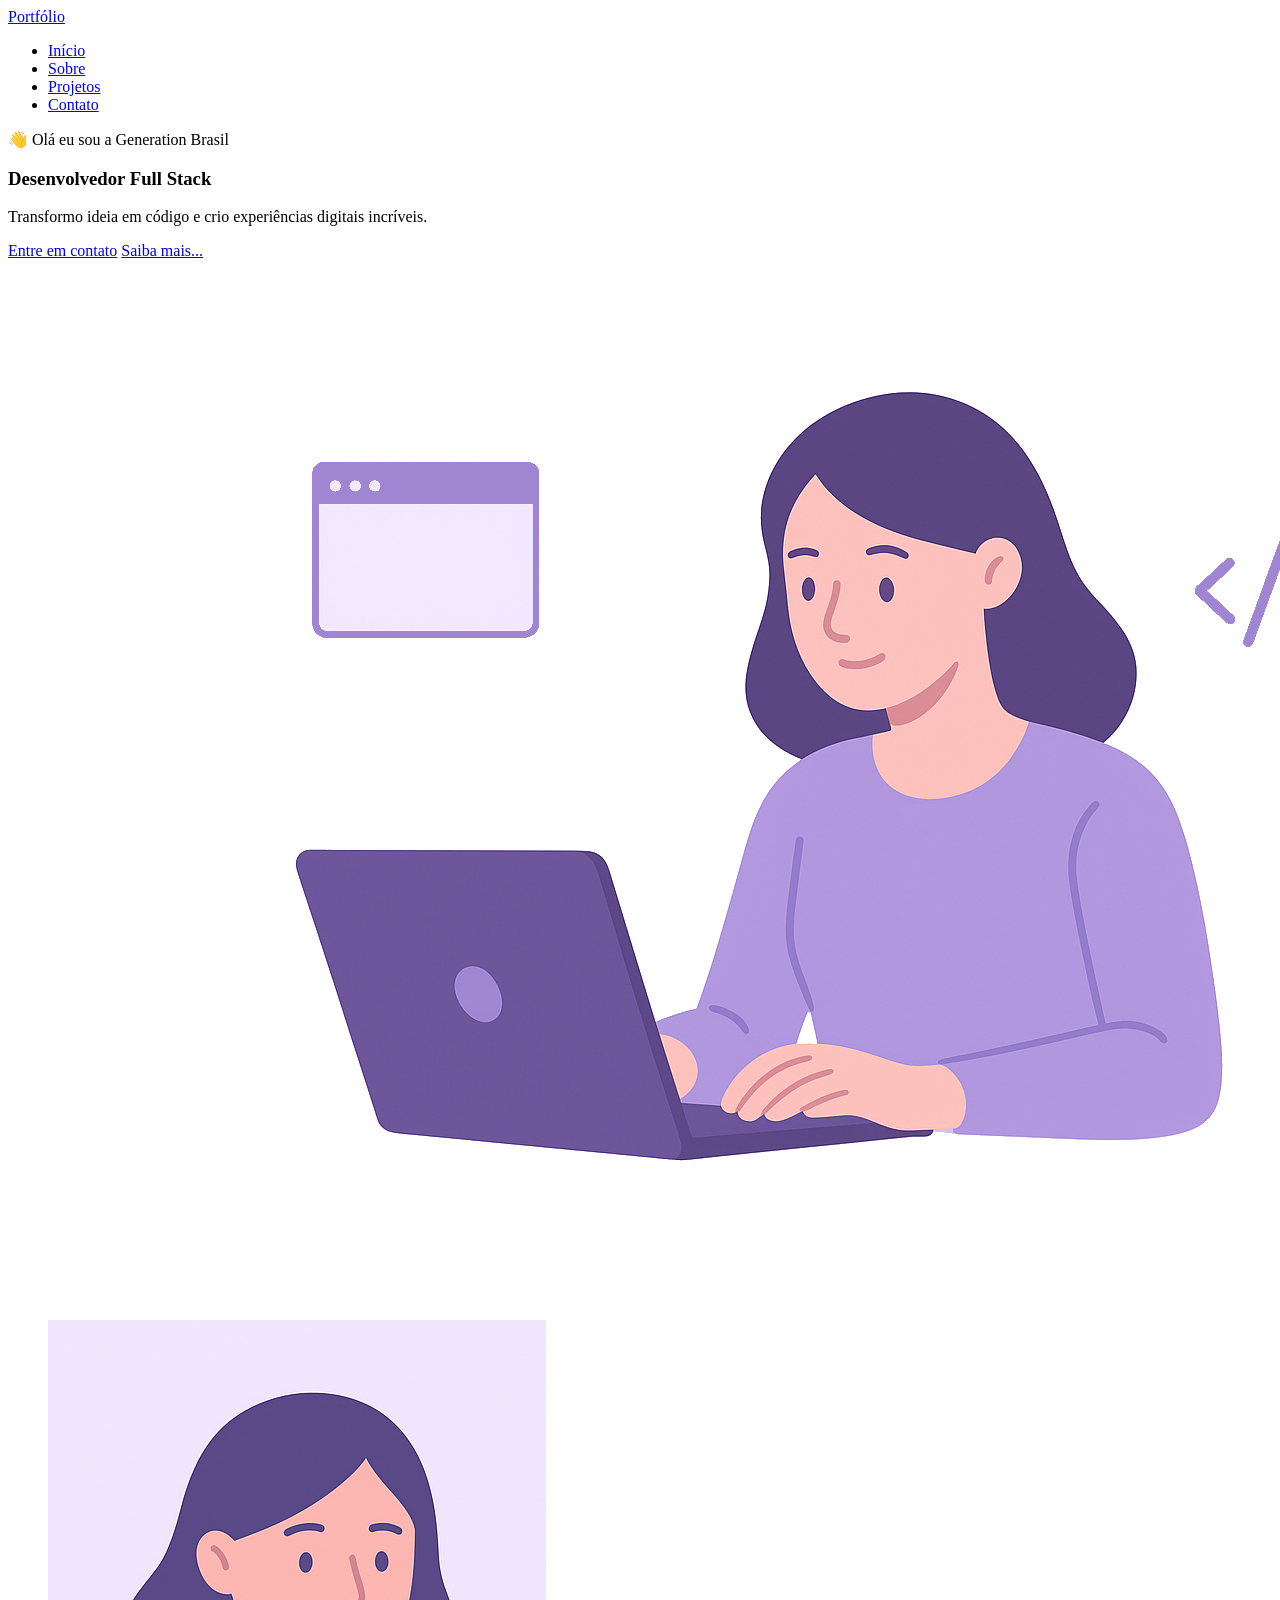
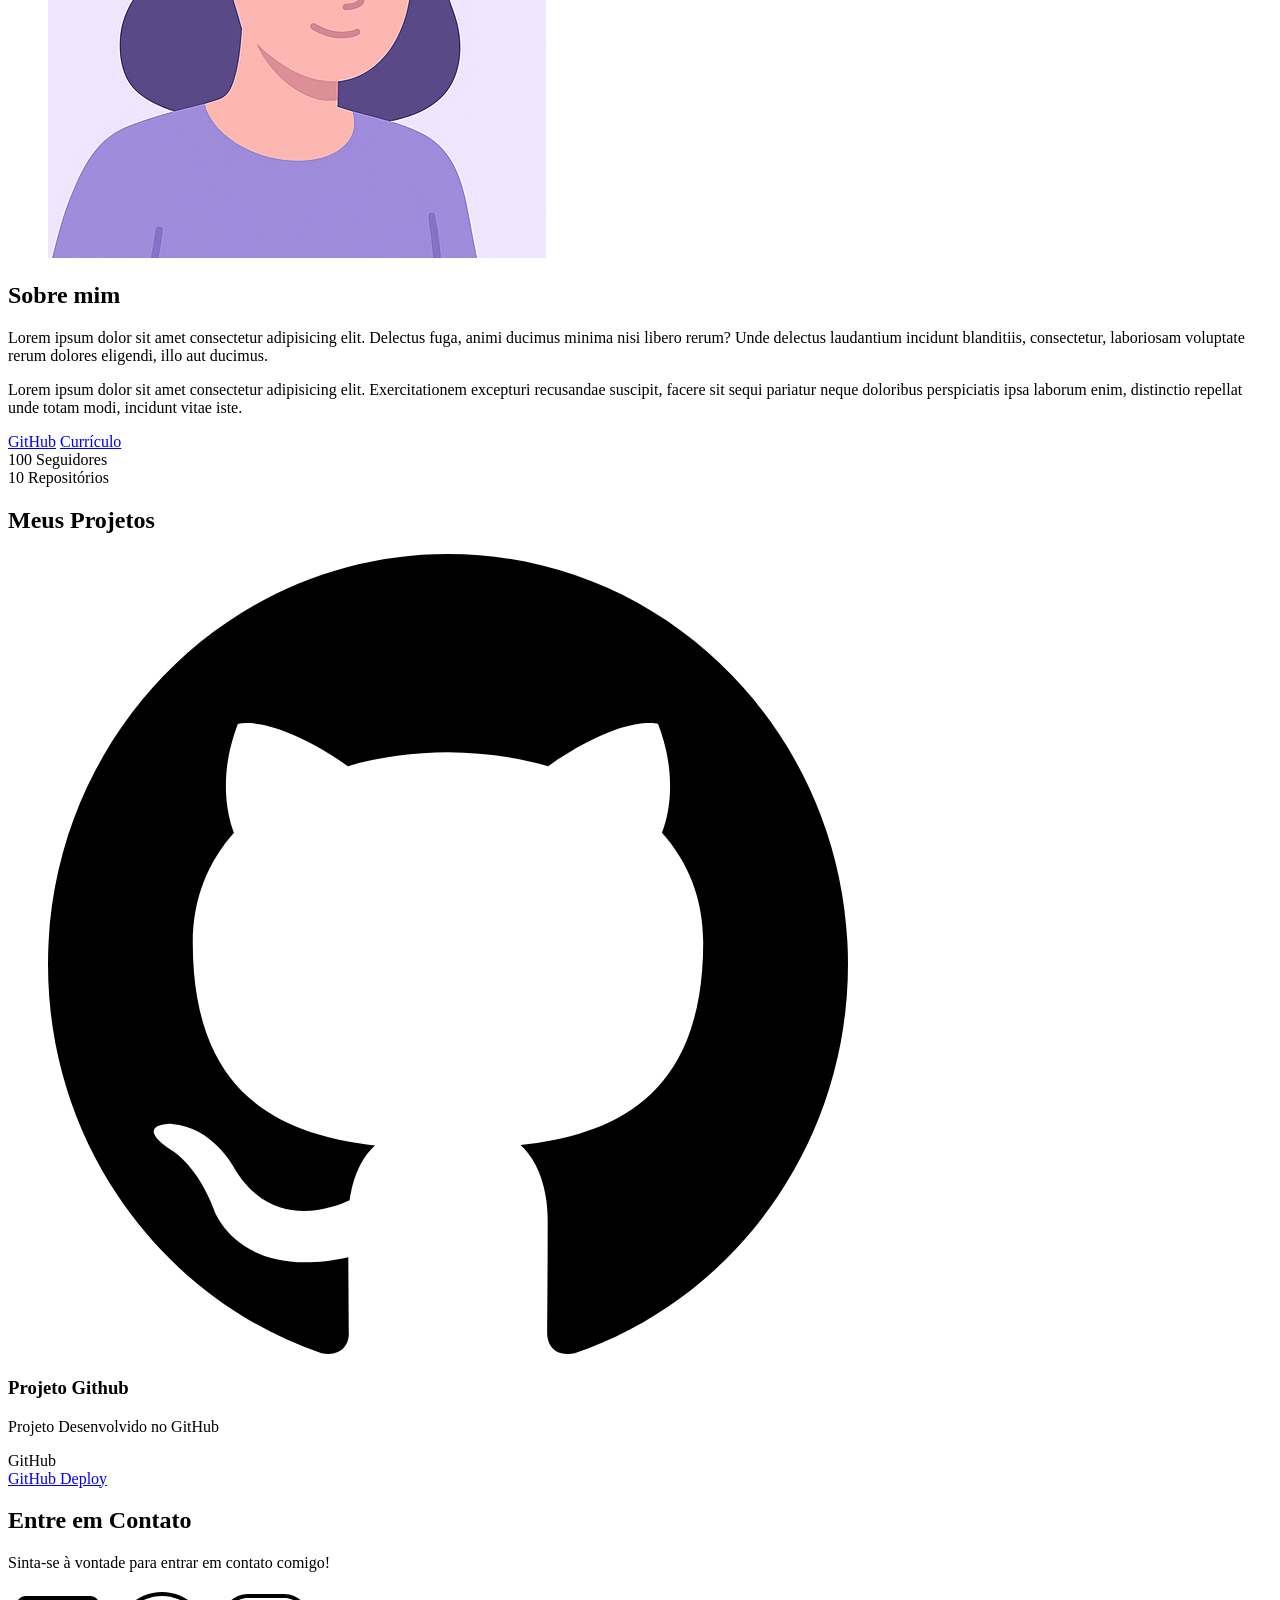
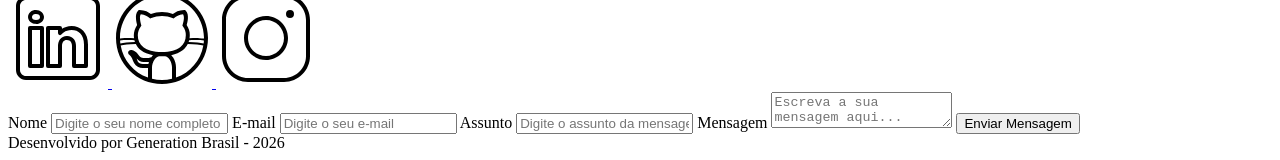
==== index.html @ a9d43a1a "Exercícios de implementação do HTML no portifólio" ====
<!DOCTYPE html>
<html lang="pt-br">
<head>
    
    <meta charset="UTF-8">
	
    <meta name="viewport" content="width=device-width, initial-scale=1.0">
	
    <meta name="author" content="Generation Brasil">
    <meta 
        name="description"
        content="Portfólio da Generation Brasil, 
                desenvolvedor Full Stack especializado em criar experiências 
                digitais incríveis. Conheça meus projetos e entre em contato."
    >
    <meta name="robots" content="index, follow">

    <link rel="icon" type="image/svg+xml" href="./assets/img/favicon.svg">

    <title>Portfólio Generation Brasil</title>
</head>
<body>
    <!-- Cabeçalho da Página(header)-->
    <header>

        <div class="menu content">

            <!--Título-->
            <a href="index.html" id="titulo">Portfólio</a>

            <!--Menu-->
            <nav>
                <ul class="menu-list">
                    <li><a href="#hero">Início</a></li>
                    <li><a href="#about">Sobre</a></li>
                    <li><a href="#projects">Projetos</a></li>
                    <li><a href="#contact">Contato</a></li>
                </ul>
            </nav>
        </div>


    </header>

<!-- Seção principal (main)-->
    <main>

        <!--Seção de Boas-vindas-->
        <section id="hero">

            <!--BOAS-VINDAS-->
            <article class="hero-content">

                <span>👋 Olá eu sou a Generation Brasil </span>
                <h1>Desenvolvedor Full Stack</h1>
                <p>Transformo ideia em código e crio experiências digitais incríveis.</p>

                <div class="buttons- container">
                    <a href="#contact" class="botao">Entre em contato</a>
                    <a href="#about" class="botao-outline">Saiba mais...</a>
                </div>

            </article>
        <!--Imagem-->
        <figure>
            <img src="./assets/img/foto_dev_woman.svg"
                 alt="Foto da autora."
                 class="float-animation">
        </figure>
        </section>
        
        <!--Seção Sobre o Autor-->
        <section id="about" class="section-container about-container">

            <figure class="about-image">
                <img src="./assets/img/avatar_dev_woman.svg" alt="Foto do Perfil">
            </figure>

            <article class="about-content">
                 <h2>Sobre mim</h2>
                <p>
                    Lorem ipsum dolor sit amet consectetur adipisicing elit. Delectus fuga, animi ducimus minima nisi libero rerum? Unde delectus laudantium incidunt blanditiis, consectetur, laboriosam voluptate rerum dolores eligendi, illo aut ducimus.
                </p>
                <p>
                    Lorem ipsum dolor sit amet consectetur adipisicing elit. Exercitationem excepturi recusandae suscipit, facere sit sequi pariatur neque doloribus perspiciatis ipsa laborum enim, distinctio repellat unde totam modi, incidunt vitae iste.
                </p>
                <div class="about-buttons-data">
                    
                    <div class="buttons-container">
                        <a href="#" target="_blank" class="botao">GitHub</a>
                        <a href="#" target="_blank" class="botao-outline">Currículo</a>
                    </div>

                    <div class="data-container">
                        <div class="data-item">
                            <span class="data-number">100</span>
                            <span class="data-label">Seguidores</span>
                        </div>
                        <div class="data-item">
                            <span class="data-number">10</span>
                            <span class="data-label">Repositórios</span>
                        </div>
                    </div>

                </div>
            </article>

        </section>
        
        <!--Seção de Projetos do autor-->
        <section id="projects" class="section-container projects-container">
            <h2>Meus Projetos</h2>

            <!-- Swiper Container -->
            <div class="swiper projects-swiper">
                <div class="swiper-wrapper">
                    <div class="swiper-slide">

                        <article class="project-card">
                            <figure class="project-image">
                                <img src="./assets/icons/languages/github.svg" alt="Ícone GitHub">
                            </figure>

                            <div class="project-content">
                                <h3>Projeto Github</h3>
                                <p>Projeto Desenvolvido no GitHub</p>

                                <div class="project-tags">
                                    <span class="tag">GitHub</span>
                                </div>

                                <div class="project-buttons">
                                    <a href="#" target="_blank" class="botao botao-sm">
                                        GitHub
                                    </a>
                                    <a href="#" target="_blank" class="botao-outline botao-sm">
                                        Deploy
                                    </a>
                                </div>
                            </div>
                        </article>

                        <!-- Botões de navegação -->
                        <div class="swiper-button-next"></div>
                        <div class="swiper-button-prev"></div>

                        <!-- Paginação -->
                        <div class="swiper-pagination"></div>
                    </div>
                </div>
            </div>
        </section>
        
        <!--Seção de Formulário de Contato e Redes Sociais-->
        <section id="contact" class="section-container contact-container">

            <!-- REDES SOCIAIS -->
            <article class="contact-info">
                <h2>Entre em Contato</h2>
                <p>Sinta-se à vontade para entrar em contato comigo!</p>

                <div class="social-container">
                    <a href="#" target="_blank" class="social-icon" aria-label="LinkedIn">
                        <img src="./assets/icons/social/linkedin.svg" alt="Link para o Linkedin">
                    </a>
                    <a href="#" target="_blank" class="social-icon" aria-label="GitHub">
                        <img src="./assets/icons/social/github.svg" alt="Link para o GitHub">
                    </a>
                    <a href="#" target="_blank" class="social-icon" aria-label="Instagram">
                        <img src="./assets/icons/social/instagram.svg" alt="Link para o Instagram">
                    </a>
                </div>

            </article>

            <!-- FORMULÁRIO -->
            <form id="formulario">

                <label for="nome">Nome</label>
                <input id="nome" name="nome" type="text" placeholder="Digite o seu nome completo">
                <span id="erro-nome"></span>

                <label for="email">E-mail</label>
                <input id="email" name="email" type="text" placeholder="Digite o seu e-mail">
                <span id="erro-email"></span>

                <label for="assunto">Assunto</label>
                <input id="assunto" name="assunto" type="text" placeholder="Digite o assunto da mensagem">
                <span id="erro-assunto"></span>

                <label for="mensagem">Mensagem</label>
                <textarea id="mensagem" name="mensagem" placeholder="Escreva a sua mensagem aqui..."></textarea>
                <span id="erro-mensagem"></span>

                <button class="botao" type="submit">Enviar Mensagem</button>

            </form>

</section>
        
    </main>

<!-- Rodapé da página (Footer)-->
    <footer>

        Desenvolvido por Generation Brasil - 2026
        
    </footer>

</body>
</html>
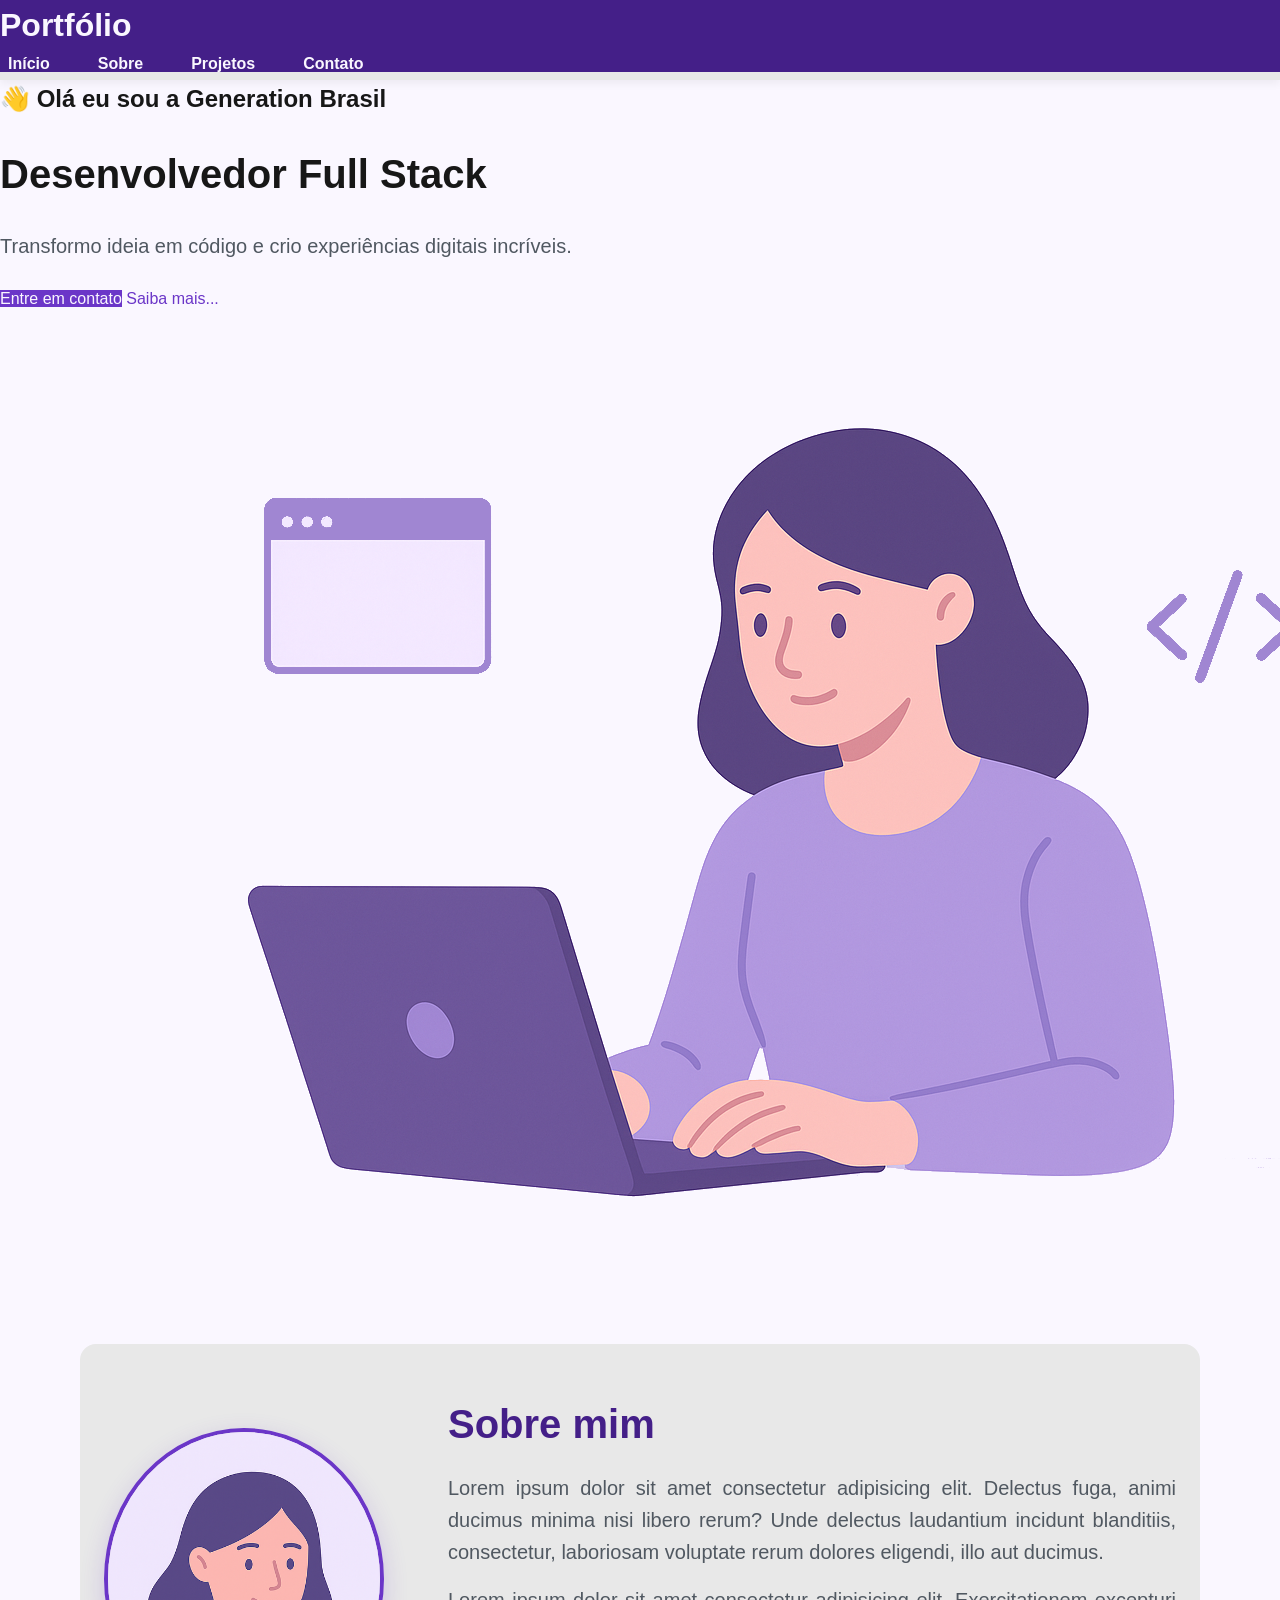
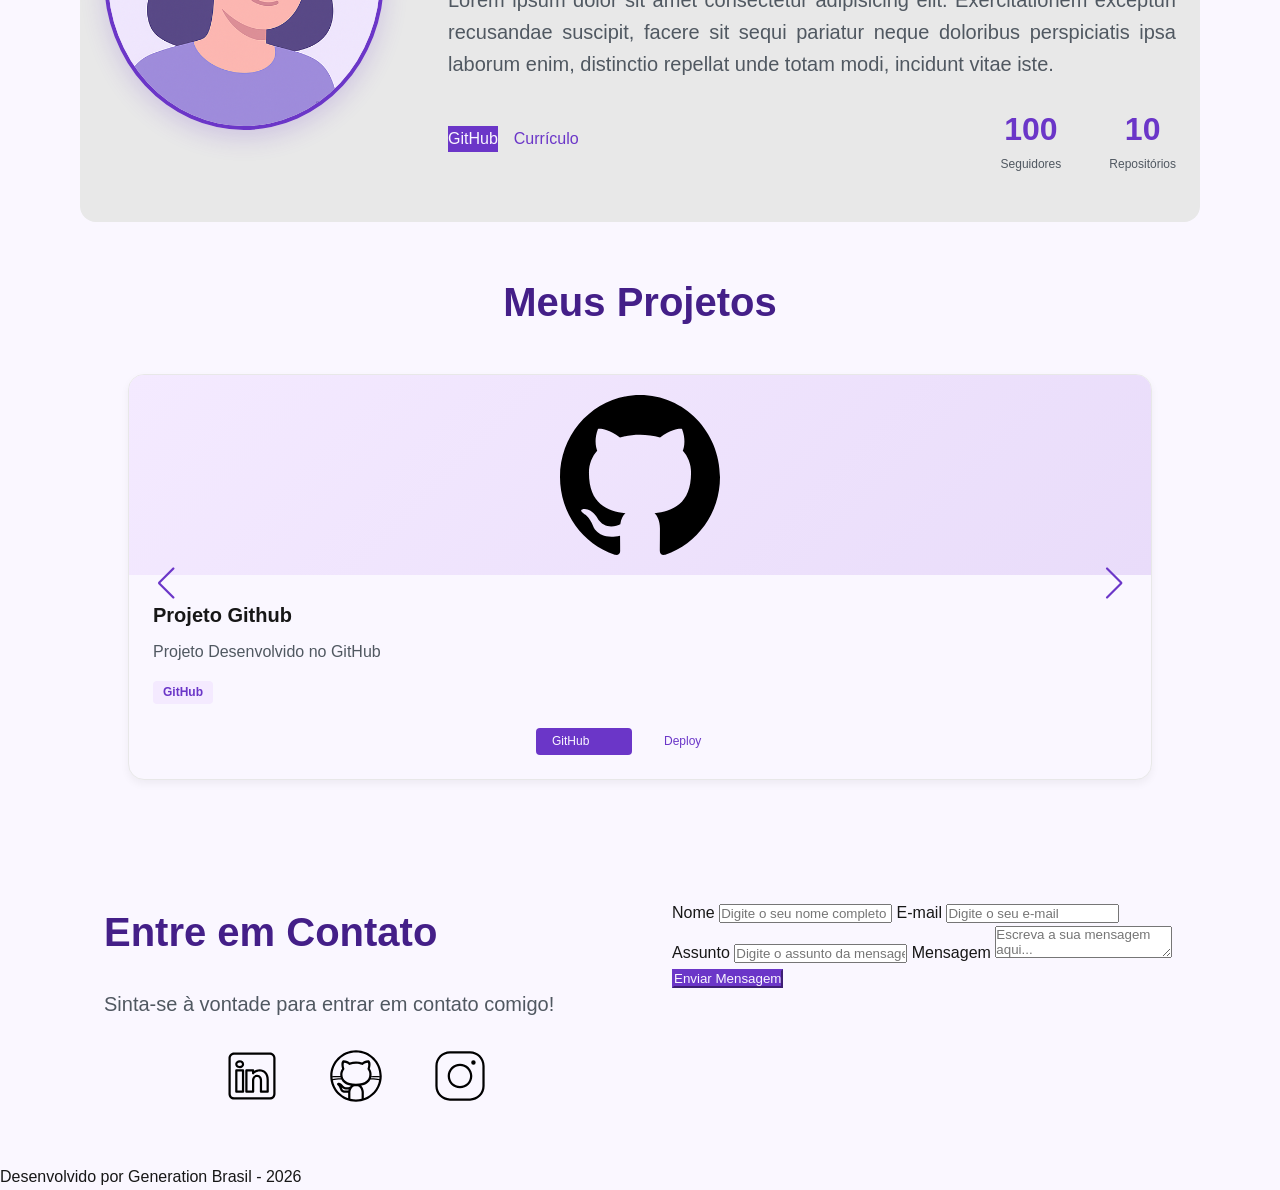
==== commit be7d1ca4: "Comitando o CSS do portifólio" ====
--- a/index.html
+++ b/index.html
@@ -1,6 +1,13 @@
 <!DOCTYPE html>
 <html lang="pt-br">
 <head>
+
+    <!-- Fontes do Google -->
+    <link rel="preconnect" href="https://fonts.googleapis.com">
+    <link rel="preconnect" href="https://fonts.gstatic.com" crossorigin>
+
+    <!-- Fonte do Google - Poppins -->
+    <link href="https://fonts.googleapis.com/css2?family=Poppins&display=swap" rel="stylesheet">
     
     <meta charset="UTF-8">
 	
@@ -16,6 +23,12 @@
     <meta name="robots" content="index, follow">
 
     <link rel="icon" type="image/svg+xml" href="./assets/img/favicon.svg">
+
+    <!-- SWIPER CSS -->
+    <link rel="stylesheet" href="https://cdn.jsdelivr.net/npm/swiper@11/swiper-bundle.min.css"> 
+
+    <!-- Link para a Folha de Estilo da Página - CSS -->
+    <link rel="stylesheet" href="./assets/css/style.css">
 
     <title>Portfólio Generation Brasil</title>
 </head>
--- a/assets/css/style.css
+++ b/assets/css/style.css
@@ -0,0 +1,498 @@
+*{
+    margin: 0;
+    padding: 0;
+    box-sizing: border-box;
+    font-family: 'Poppings', sans-serif;
+    font-weight: 400;
+    text-decoration: none;
+    outline: none;
+}
+
+:root{
+    /* Paleta de Cores - Purple*/
+    --purple-50: #f4eaff;
+    --purple-100: #e9dcfa;
+    --purple-200: #cdb3f0;
+    --purple-300: #b186e5;
+    --purple-400: #9460db;
+    --purple-500: #6b36c8;
+    --purple-600: #5b2ca0;
+    --purple-700: #4c2177;
+    --purple-800: #441f88;
+    --purple-900: #2a0e4d;
+
+    /* Cores Neutras */
+    --gray-200: #e8e8e8;
+    --gray-400: #505861;
+    --black: #171717;
+    --white: #FAF7FF;
+
+    /* Cores de Estado */
+    --error: #e63946;
+
+    /* Sombras */
+    --shadow-sm: 0 0.25rem 0.5rem rgba(0, 0, 0, 0.05);
+    --shadow-md: 0 0.25rem 0.75rem rgba(107, 54, 200, 0.3);
+    --shadow-lg: 0 0.5rem 1.5rem rgba(107, 54, 200, 0.2);
+
+    /* Espacamentos */
+    --spacing-xs: 0.5rem;
+    --spacing-sm: 1rem;
+    --spacing-md: 1.5rem;
+    --spacing-lg: 2rem;
+    --spacing-xl: 3rem;
+    --spacing-2xl: 4rem;
+
+    /* Tamanhos de Fonte */
+    --text-sm: 0.75rem;
+    --text-base: 1rem;
+    --text-lg: 1.25rem;
+    --text-xl: 1.5rem;
+    --text-2xl: 2rem;
+    --text-3xl: 2.5rem;
+
+    /* Border Radius */
+    --radius-sm: 0.25rem;
+    --radius-md: 0.5rem;
+    --radius-lg: 1rem;
+    --radius-xl: 2rem;
+    --radius-full: 50%;
+
+    /* Animação Padrão */
+    --transition-default: all 0.3s ease;
+}
+
+html {
+    scroll-behavior: smooth;
+}
+
+body {
+    display:flex;
+    flex-direction: column;
+    min-height: 100vh;
+    background-color: var(--white);
+    line-height: 1.6;
+    color: var(--black);
+}
+
+main{
+    flex:1;
+}
+
+.section-container{
+    max-width: 70rem;
+    margin: 0 auto;
+    padding: var(--spacing-xl) var(--spacing-md);
+    scroll-margin-top: 6rem;
+}
+
+.buttons-container{
+    display: flex;
+    gap: var(--spacing-sm);
+}
+
+.botão,
+.botão-outline{
+    display: inline-block;
+    padding: 0.75rem 2rem;
+    border: 0.15rem solid transparent;
+    border-radius: var(--radius-md);
+    font-size: var(--text-base);
+    font-weight: 600;
+    text-align: center;
+    cursor: pointer;
+    transition: var(--transition-default);
+}
+
+/* Botão preenchido (primário) */
+.botao {
+    border-color: var(--purple-500);
+    background-color: var(--purple-500);
+    color: var(--white);
+}
+
+.botao:hover {
+    border-color: var(--purple-800);
+    background-color: var(--purple-800);
+    box-shadow: var(--shadow-md);
+    transform: translateY(-0.25rem);
+}
+
+/* Botão outline (secundário) */
+.botao-outline {
+    border-color: var(--purple-500);
+    background-color: transparent;
+    color: var(--purple-500);
+}
+
+.botao-outline:hover {
+    border-color: var(--purple-500);
+    background-color: var(--purple-500);
+    color: var(--white);
+    transform: translateY(-0.25rem);
+}
+
+/* Modificador para botões pequenos (usado em projetos) */
+.botao.botao-sm,
+.botao-outline.botao-sm {
+    min-width: 6rem;
+    padding: 0.25rem var(--spacing-sm);
+    border-width: 0.125rem;
+    border-radius: 0.25rem;
+    font-size: var(--text-sm);
+}
+
+header {
+    position: sticky;
+    top: 0;
+    z-index: 1000;
+    width: 100%;
+    height: 5rem;
+    border-bottom: var(--spacing-xs) solid var(--gray-200);
+    background-color: var(--purple-800);
+    box-shadow: var(--shadow-sm);
+}
+
+header a {
+    font-weight: 600;
+    color: var(--white);
+    transition: color 0.3s ease;
+}
+
+header a:hover {
+    color: var(--purple-100);
+}
+
+#titulo {
+    font-size: var(--text-2xl);
+    font-weight: 700;
+}
+
+.menu-content {
+    display: flex;
+    justify-content: space-between;
+    align-items: center;
+    max-width: 70rem;
+    height: 100%;
+    margin: 0 auto;
+    padding: 0 var(--spacing-md);
+}
+
+.menu-list {
+    display: flex;
+    gap: var(--spacing-lg);
+    list-style: none;
+}
+
+.menu-list a {
+    padding: var(--spacing-xs);
+}
+
+.hero-container {
+    display: flex;
+    align-items: center;
+    gap: var(--spacing-2x1);
+    min-height: calc(100vh - 5rem)
+}
+
+.hero-content {
+    display: flex;
+    flex: 1;
+    flex-direction: column;
+    gap: var(--spacing-md);
+}
+
+.hero-content span {
+    font-size: var(--text-xl);
+    font-weight: 700;
+}
+
+.hero-content h1 {
+    font-size: var(--text-3xl);
+    font-weight: 700;
+}
+
+.hero-content p,
+.about-content p,
+.contact-info p {
+    font-size: var(--text-lg);
+    color: var(--gray-400);
+}
+
+.hero-image {
+    display: flex;
+    flex: 1;
+    justify-content: center;
+}
+
+.hero-image img {
+    width: 100%;
+    max-width: 100%;
+    border-radius: var(--radius-xl);
+}
+
+/* Animação flutuante */
+@keyframes float {
+    0%,
+    100% {
+        transform: translateY(0);
+    }
+
+    50% {
+        transform: translateY(-1.25rem);
+    }
+}
+
+.float-animation {
+    animation: float 3s ease-in-out infinite;
+}
+
+.about-container {
+    display: flex;
+    align-items: center;
+    gap: var(--spacing-2xl);
+    margin: 0 auto;
+    border-radius: var(--radius-lg);
+    background-color: var(--gray-200);
+}
+
+.about-image {
+    flex: 0 0 17.5rem;
+}
+
+.about-image img {
+    width: 100%;
+    border: 0.25rem solid var(--purple-500);
+    border-radius: var(--radius-full);
+    box-shadow: var(--shadow-lg);
+}
+
+.about-content h2,
+.projects-container h2,
+.contact-info h2 {
+    margin-bottom: var(--spacing-sm);
+    font-size: var(--text-3xl);
+    font-weight: 700;
+    color: var(--purple-800);
+}
+
+.about-content p {
+    margin-bottom: var(--spacing-sm);
+    text-align: justify;
+}
+
+.about-buttons-data {
+    display: flex;
+    justify-content: space-between;
+    align-items: center;
+    gap: var(--spacing-lg);
+    margin-top: var(--spacing-md);
+}
+
+.about-buttons-data .botao {
+    margin-right: auto;
+}
+
+.data-container {
+    display: flex;
+    gap: var(--spacing-xl);
+    margin-top: 0;
+}
+
+.data-item {
+    display: flex;
+    flex-direction: column;
+    align-items: center;
+}
+
+.data-number {
+    font-size: var(--text-2xl);
+    font-weight: 700;
+    text-align: center;
+    color: var(--purple-500);
+}
+
+.data-label {
+    font-size: var(--text-sm);
+    text-align: center;
+    color: var(--gray-400);
+}
+
+.projects-container {
+    scroll-margin-top: var(--spacing-2xl);
+    margin: 0 auto;
+    text-align: center;
+}
+
+.projects-swiper {
+    position: relative;
+    width: 100%;
+    padding: var(--spacing-md);
+    overflow: hidden;
+}
+
+.project-card {
+    display: flex;
+    flex-direction: column;
+    width: 100%;
+    height: 100%;
+    border: 1px solid var(--gray-200);
+    border-radius: var(--radius-lg);
+    background-color: var(--white);
+    box-shadow: var(--shadow-sm);
+    overflow: hidden;
+    transition: var(--transition-default);
+}
+
+.project-card:hover {
+    box-shadow: var(--shadow-lg);
+}
+
+.project-image {
+    display: flex;
+    align-items: center;
+    justify-content: center;
+    width: 100%;
+    height: 12.5rem;
+    background: linear-gradient(135deg, var(--purple-50), var(--purple-100));
+}
+
+.project-image img {
+    width: 80%;
+    height: 80%;
+    max-width: 80%;
+    max-height: 80%;
+    object-fit: contain;
+    transition: var(--transition-default);
+}
+
+.project-content {
+    display: flex;
+    flex: 1;
+    flex-direction: column;
+    padding: var(--spacing-md);
+    text-align: left;
+}
+
+.project-content h3 {
+    margin-bottom: var(--spacing-xs);
+    font-size: var(--text-lg);
+    font-weight: 700;
+}
+
+.project-content p {
+    flex: 1;
+    margin-bottom: var(--spacing-sm);
+    font-size: var(--text-base);
+    color: var(--gray-400);
+}
+
+.project-tags {
+    display: flex;
+    flex-wrap: wrap;
+    gap: var(--spacing-xs);
+}
+
+.tag {
+    padding: 0.125rem 0.625rem;
+    border-radius: var(--radius-sm);
+    background-color: var(--purple-50);
+    font-size: var(--text-sm);
+    font-weight: 600;
+    color: var(--purple-500);
+}
+
+.project-buttons {
+    display: flex;
+    justify-content: center;
+    align-items: center;
+    gap: var(--spacing-sm);
+    margin-top: var(--spacing-md);
+}
+
+.swiper-wrapper {
+    align-items: stretch;
+}
+
+.swiper-slide {
+    display: flex;
+    height: auto;
+}
+
+ /* Botões de Swiper (navegação) */
+.swiper-button-next,
+.swiper-button-prev {
+    width: 3.5rem;
+    height: 3.5rem;
+}
+
+.swiper-button-next::after,
+.swiper-button-prev::after {
+    font-size: var(--text-2xl);
+    color: var(--purple-500);
+}
+
+.swiper-button-next:hover::after,
+.swiper-button-prev:hover::after {
+    color: var(--purple-800);
+}
+
+/* Indicadores de paginação */
+.swiper-pagination-bullet {
+    width: 0.75rem;
+    height: 0.75rem;
+    background-color: var(--gray-400);
+    opacity: 1;
+}
+
+.swiper-pagination-bullet-active {
+    width: 1.5rem;
+    border-radius: var(--radius-sm);
+    background-color: var(--purple-500);
+}
+
+.contact-container {
+    display: grid;
+    grid-template-columns: 1fr 1fr;
+    gap: var(--spacing-2xl);
+}
+
+.contact-info h2 {
+    margin-bottom: var(--spacing-md);
+}
+
+.contact-info p {
+    margin-bottom: var(--spacing-sm);
+}
+
+.social-container {
+    display: flex;
+    justify-content: center;
+    gap: var(--spacing-md);
+}
+
+.social-icon {
+    width: 5rem;
+    height: 5rem;
+    padding: 0.75rem;
+    border-radius: var(--radius-md);
+    transition: var(--transition-default);
+}
+
+.social-icon img {
+    width: 100%;
+    filter: brightness(0) saturate(100%);
+    transition: filter 0.3s ease;
+}
+
+.social-icon:hover img {
+    filter: brightness(0)
+    saturate(100%)
+    invert(42%)
+    sepia(93%)
+    saturate(1352%)
+    hue-rotate(243deg)
+    brightness(79%)
+    contrast(91%);
+}
+
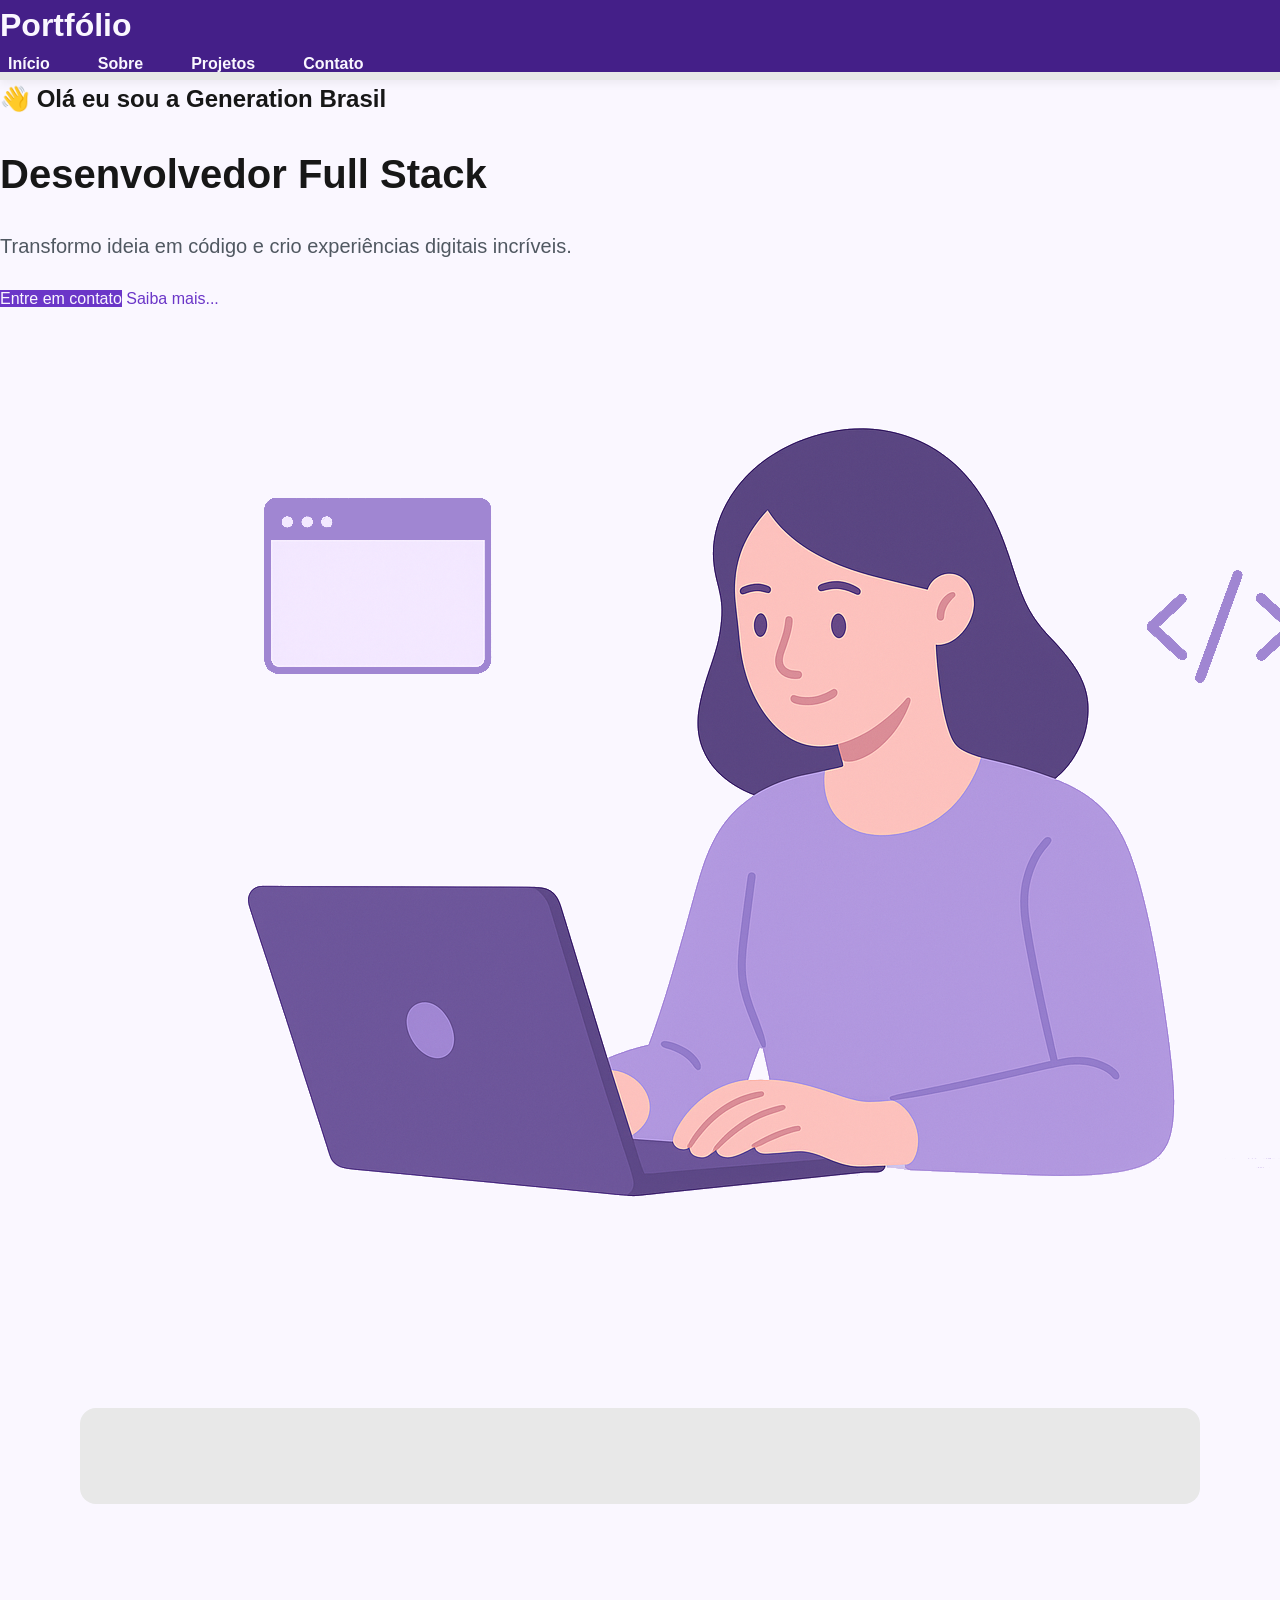
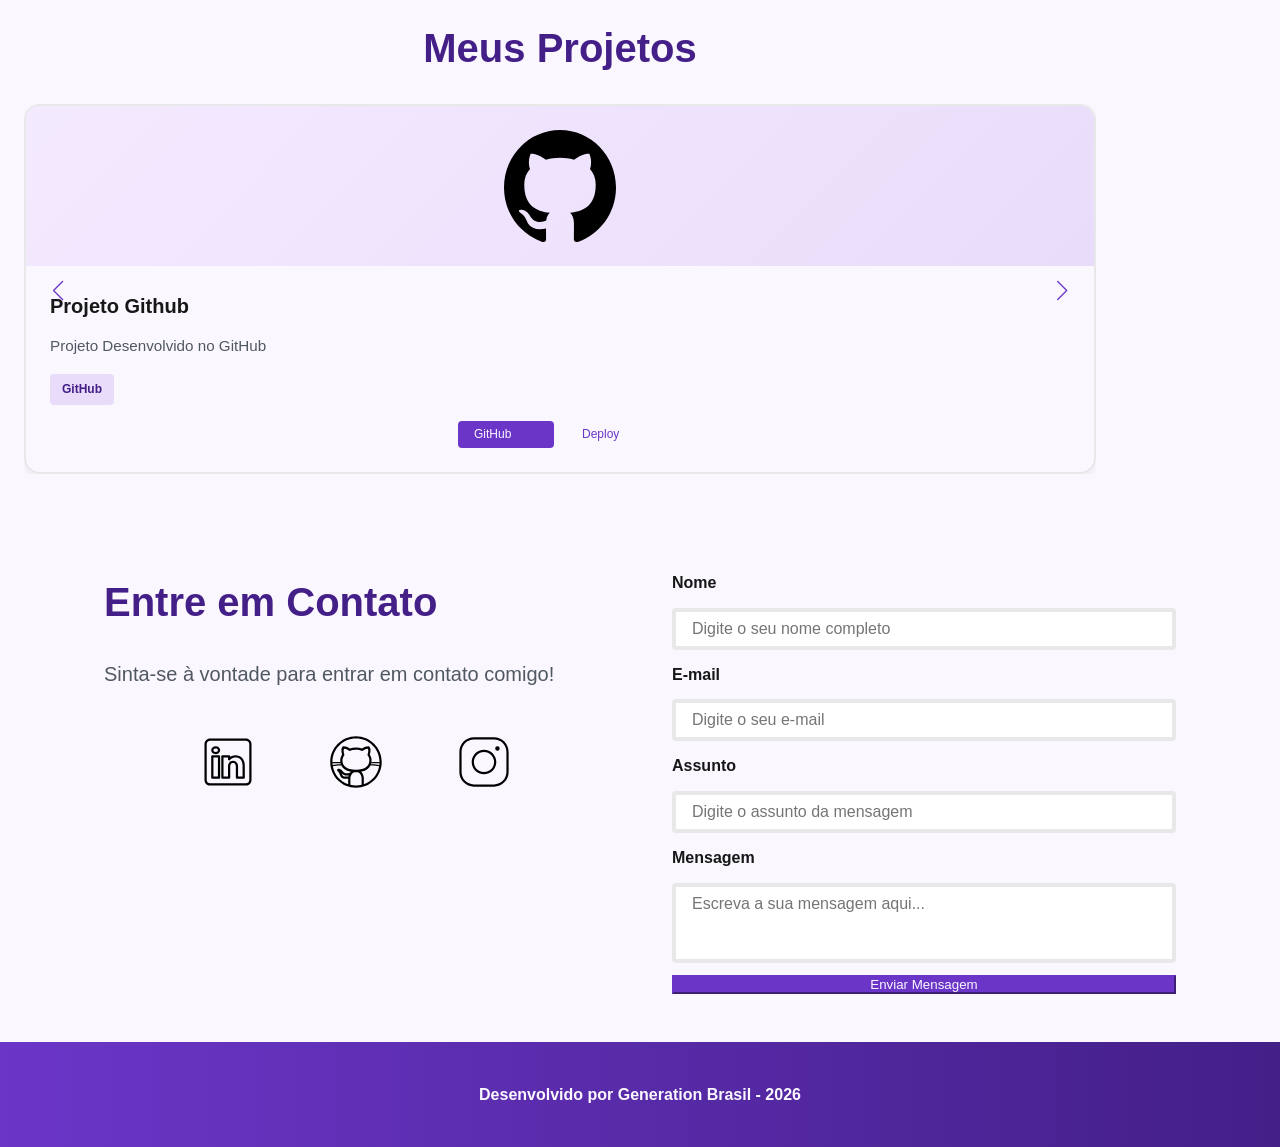
==== commit e73222f1: "Antes do carrossel" ====
--- a/index.html
+++ b/index.html
@@ -83,40 +83,10 @@
         </section>
         
         <!--Seção Sobre o Autor-->
+
         <section id="about" class="section-container about-container">
 
-            <figure class="about-image">
-                <img src="./assets/img/avatar_dev_woman.svg" alt="Foto do Perfil">
-            </figure>
-
-            <article class="about-content">
-                 <h2>Sobre mim</h2>
-                <p>
-                    Lorem ipsum dolor sit amet consectetur adipisicing elit. Delectus fuga, animi ducimus minima nisi libero rerum? Unde delectus laudantium incidunt blanditiis, consectetur, laboriosam voluptate rerum dolores eligendi, illo aut ducimus.
-                </p>
-                <p>
-                    Lorem ipsum dolor sit amet consectetur adipisicing elit. Exercitationem excepturi recusandae suscipit, facere sit sequi pariatur neque doloribus perspiciatis ipsa laborum enim, distinctio repellat unde totam modi, incidunt vitae iste.
-                </p>
-                <div class="about-buttons-data">
-                    
-                    <div class="buttons-container">
-                        <a href="#" target="_blank" class="botao">GitHub</a>
-                        <a href="#" target="_blank" class="botao-outline">Currículo</a>
-                    </div>
-
-                    <div class="data-container">
-                        <div class="data-item">
-                            <span class="data-number">100</span>
-                            <span class="data-label">Seguidores</span>
-                        </div>
-                        <div class="data-item">
-                            <span class="data-number">10</span>
-                            <span class="data-label">Repositórios</span>
-                        </div>
-                    </div>
-
-                </div>
-            </article>
+            <!-- Seção excluida -->
 
         </section>
         
@@ -220,5 +190,8 @@
         
     </footer>
 
+    <!-- Script JavaScript-->
+    <script src="./assets/js/script.js"></script>
+
 </body>
 </html>
--- a/assets/css/style.css
+++ b/assets/css/style.css
@@ -251,7 +251,7 @@
     display: flex;
     align-items: center;
     gap: var(--spacing-2xl);
-    margin: 0 auto;
+    margin: var(--spacing-2xl) auto;
     border-radius: var(--radius-lg);
     background-color: var(--gray-200);
 }
@@ -262,7 +262,7 @@
 
 .about-image img {
     width: 100%;
-    border: 0.25rem solid var(--purple-500);
+    border: 0.35rem solid var(--purple-500);
     border-radius: var(--radius-full);
     box-shadow: var(--shadow-lg);
 }
@@ -270,7 +270,7 @@
 .about-content h2,
 .projects-container h2,
 .contact-info h2 {
-    margin-bottom: var(--spacing-sm);
+    margin-bottom: var(--spacing-md);
     font-size: var(--text-3xl);
     font-weight: 700;
     color: var(--purple-800);
@@ -286,7 +286,7 @@
     justify-content: space-between;
     align-items: center;
     gap: var(--spacing-lg);
-    margin-top: var(--spacing-md);
+    margin-top: var(--spacing-lg);
 }
 
 .about-buttons-data .botao {
@@ -295,7 +295,7 @@
 
 .data-container {
     display: flex;
-    gap: var(--spacing-xl);
+    gap: var(--spacing-lg);
     margin-top: 0;
 }
 
@@ -306,28 +306,28 @@
 }
 
 .data-number {
-    font-size: var(--text-2xl);
+    font-size: var(--text-xl);
     font-weight: 700;
     text-align: center;
     color: var(--purple-500);
 }
 
 .data-label {
-    font-size: var(--text-sm);
+    font-size: var(--text-base);
     text-align: center;
     color: var(--gray-400);
 }
 
 .projects-container {
-    scroll-margin-top: var(--spacing-2xl);
-    margin: 0 auto;
+    scroll-margin-top: 3rem;
+    margin: var(--spacing-2x1) auto;
     text-align: center;
 }
 
 .projects-swiper {
     position: relative;
     width: 100%;
-    padding: var(--spacing-md);
+    padding: var(--spacing-sm) var(--spacing-x1) var(--spacing-x1);
     overflow: hidden;
 }
 
@@ -336,7 +336,7 @@
     flex-direction: column;
     width: 100%;
     height: 100%;
-    border: 1px solid var(--gray-200);
+    border: 0.15rem solid var(--gray-200);
     border-radius: var(--radius-lg);
     background-color: var(--white);
     box-shadow: var(--shadow-sm);
@@ -353,17 +353,17 @@
     align-items: center;
     justify-content: center;
     width: 100%;
-    height: 12.5rem;
-    background: linear-gradient(135deg, var(--purple-50), var(--purple-100));
+    height: 10rem;
+    background: linear-gradient(135deg, var(--purple-50) 0%, var(--purple-100) 100%);
 }
 
 .project-image img {
-    width: 80%;
-    height: 80%;
-    max-width: 80%;
-    max-height: 80%;
+    width: 75%;
+    height: 75%;
+    max-width: 7rem;
+    max-height: 7rem;
     object-fit: contain;
-    transition: var(--transition-default);
+    transition: vtransform 0.3s ease;
 }
 
 .project-content {
@@ -375,7 +375,7 @@
 }
 
 .project-content h3 {
-    margin-bottom: var(--spacing-xs);
+    margin-bottom: 0.75rem;
     font-size: var(--text-lg);
     font-weight: 700;
 }
@@ -383,7 +383,7 @@
 .project-content p {
     flex: 1;
     margin-bottom: var(--spacing-sm);
-    font-size: var(--text-base);
+    font-size: 0.95rem;
     color: var(--gray-400);
 }
 
@@ -394,20 +394,20 @@
 }
 
 .tag {
-    padding: 0.125rem 0.625rem;
+    padding: 0.375rem 0.75rem;
     border-radius: var(--radius-sm);
-    background-color: var(--purple-50);
+    background-color: var(--purple-100);
     font-size: var(--text-sm);
     font-weight: 600;
-    color: var(--purple-500);
+    color: var(--purple-800);
 }
 
 .project-buttons {
     display: flex;
     justify-content: center;
     align-items: center;
-    gap: var(--spacing-sm);
-    margin-top: var(--spacing-md);
+    gap: 0.75rem;
+    margin-top: var(--spacing-sm);
 }
 
 .swiper-wrapper {
@@ -422,13 +422,13 @@
  /* Botões de Swiper (navegação) */
 .swiper-button-next,
 .swiper-button-prev {
-    width: 3.5rem;
-    height: 3.5rem;
+    width: 3rem;
+    height: 3rem;
 }
 
 .swiper-button-next::after,
 .swiper-button-prev::after {
-    font-size: var(--text-2xl);
+    font-size: var(--text-lg);
     color: var(--purple-500);
 }
 
@@ -441,12 +441,12 @@
 .swiper-pagination-bullet {
     width: 0.75rem;
     height: 0.75rem;
-    background-color: var(--gray-400);
+    background-color: var(--gray-200);
     opacity: 1;
 }
 
 .swiper-pagination-bullet-active {
-    width: 1.5rem;
+    width: var(--spacing-lg);
     border-radius: var(--radius-sm);
     background-color: var(--purple-500);
 }
@@ -462,13 +462,13 @@
 }
 
 .contact-info p {
-    margin-bottom: var(--spacing-sm);
+    margin-bottom: var(--spacing-lg);
 }
 
 .social-container {
     display: flex;
     justify-content: center;
-    gap: var(--spacing-md);
+    gap: var(--spacing-xl);
 }
 
 .social-icon {
@@ -496,3 +496,513 @@
     contrast(91%);
 }
 
+/* Formulário */
+form {
+    display: flex;
+    flex-direction: column;
+    gap: 0.75rem;
+}
+
+label {
+    font-size: var(--text-base);
+    font-weight: 600;
+}
+
+form input,
+form textarea {
+    width: 100%;
+    padding: 0.5rem var(--spacing-sm);
+    border: 0.25rem solid var(--gray-200);
+    border-radius: var(--radius-sm);
+    font-family: inherit;
+    font-size: var(--text-base);
+    transition: border-color 0.3s ease;
+}
+
+form input:focus,
+form textarea:focus {
+    border-color: var(--purple-500);
+    outline: none;
+}
+
+textarea {
+    min-height: 5rem;
+    resize: none;
+}
+
+form span {
+    margin-top: -0.75rem;
+    font-size: var(--text-sm);
+    color: var(--error);
+}
+
+footer {
+    padding: 2.5rem;
+    background: linear-gradient(to right, var(--purple-500), var(--purple-800));
+    font-weight: 600;
+    text-align: center;
+    color: var(--white);
+}
+
+.success-container{
+    display: flex;
+    flex-direction: column;
+    justify-content: center;
+    align-items: center;
+    width: 100%;
+    min-height: calc(100vh - 12.5rem);
+    padding: var(--spacing-xl) var(--spacing-md);
+}
+
+.success-content {
+    display: flex;
+    flex-direction: column;
+    align-items: center;
+    gap: var(--spacing-md);
+    max-width: 37.5rem;
+    text-align: center;
+}
+
+.success-content h1 {
+    font-size: var(--text-3xl);
+    font-weight: 700;
+    color: var(--purple-800);
+}
+
+.success-content h2 {
+    font-size: var(--text-lg);
+    color: var(--gray-400);
+}
+
+.success-icon {
+    display: flex;
+    align-items: center;
+    justify-content: center;
+    width: 7.5rem;
+    height: 7.5rem;
+    border-radius: var(--radius-full);
+    background-color: var(--purple-100);
+}
+
+.success-icon img {
+    width: 6rem;
+    height: 6rem;
+    filter: brightness(0)
+    saturate(100%)
+    invert(11%)
+    sepia(69%)
+    saturate(3759%)
+    hue-rotate(256deg)
+    brightness(101%)
+    contrast(96%);
+}
+
+
+
+/*Responsibivade para tables*/
+
+
+@media screen and (max-width: 1024px) {
+    
+    /* Layout */
+    .section-container {
+        padding: var(--spacing-lg) var(--spacing-md);
+    }
+
+    /* Tipografia */
+    .section-container h1 {
+        font-size: var(--text-3xl);
+    }
+
+    .section-container h2 {
+        font-size: var(--text-2xl);
+    }
+
+    .section-container p {
+        font-size: var(--text-base);
+    }
+
+    .section-container span {
+        font-size: var(--text-lg);
+    }
+
+    .success-content h1 {
+        font-size: var(--text-3xl);
+    }
+
+    .success-content h2 {
+        font-size: var(--text-xl);
+    }
+
+    /* Header - Oculta menu em telas pequenas */
+    @media (max-width: 768px) {
+        .menu-list {
+            display: none;
+        }
+    }
+
+    /* Hero */
+    .hero-container {
+        flex-direction: column-reverse;
+        gap: var(--spacing-lg);
+        min-height: 60vh;
+        text-align: center;
+    }
+
+    .hero-content,
+    .hero-image {
+        width: 90%;
+    }
+
+    .hero-image img {
+        object-fit: cover;
+    }
+
+    .buttons-container {
+        justify-content: center;
+        width: 100%;
+    }
+
+    .hero-container .botao,
+    .hero-container .botao-outline {
+        padding: 0.75rem 1.5rem;
+        font-size: 0.95rem;
+        white-space: nowrap;
+    }
+
+    /* About */
+    .about-container {
+        flex-direction: column;
+        gap: var(--spacing-md);
+        margin: var(--spacing-lg);
+        padding: var(--spacing-lg);
+    }
+
+    .about-image {
+        flex: 0 0 auto;
+        width: 100%;
+        display: flex;
+        justify-content: center;
+    }
+
+    .about-image img {
+        max-width: 16rem;
+        width: 100%;
+    }
+
+    .about-content {
+        width: 100%;
+    }
+
+    .about-buttons-data {
+        flex-direction: column;
+        gap: var(--spacing-md);
+        align-items: stretch;
+    }
+
+    .about-buttons-data .botao {
+        margin-right: 0;
+    }
+
+    .data-container {
+        justify-content: center;
+        width: 100%;
+    }
+
+    /* Projects */
+    .projects-container {
+        margin: var(--spacing-lg) auto 0;
+    }
+
+    .projects-swiper {
+        margin: 0;
+        padding: var(--spacing-sm) var(--spacing-lg) 2.5rem;
+    }
+
+    .project-card {
+        width: 100%;
+        height: 30rem;
+        min-height: 30rem;
+        max-height: 30rem;
+        max-width: 100%;
+    }
+
+    .project-content {
+        display: flex;
+        flex-direction: column;
+        justify-content: space-between;
+        height: 100%;
+    }
+
+    .project-content p {
+        flex: 1;
+        overflow: hidden;
+    }
+
+    .project-tags {
+        min-height: 2.5rem;
+        align-items: flex-start;
+    }
+
+    .swiper-wrapper {
+        align-items: stretch;
+    }
+
+    .swiper-slide {
+        display: flex;
+        justify-content: center;
+        align-items: stretch;
+        height: auto;
+    }
+
+    .swiper-button-next,
+    .swiper-button-prev {
+        display: none;
+    }
+
+    /* Contact */
+    .contact-container {
+        grid-template-columns: 1fr;
+        gap: var(--spacing-lg);
+        width: 90%;
+        margin: 0 auto;
+    }
+
+    /* Success Page */
+    .success-container {
+        padding: var(--spacing-xl) var(--spacing-md);
+        min-height: calc(100vh - 10rem);
+    }
+
+    .success-content {
+        gap: var(--spacing-lg);
+        max-width: 35rem;
+    }
+
+    .success-icon {
+        width: 6rem;
+        height: 6rem;
+    }
+
+    .success-icon img {
+        width: 5rem;
+        height: 5rem;
+    }
+}
+
+
+/*Responsibivade para tables*/
+
+
+@media screen and (max-width: 480px) {
+
+    /* Layout */
+    .section-container {
+        padding: var(--spacing-md) var(--spacing-sm);
+    }
+
+    /* Tipografia Mobile */
+    .section-container h1 {
+        font-size: var(--text-xl);
+    }
+
+    .section-container h2 {
+        font-size: var(--text-xl);
+    }
+
+    .section-container p {
+        font-size: var(--text-base);
+    }
+
+    .section-container span {
+        font-size: var(--text-lg);
+    }
+
+    .success-content h1 {
+        font-size: var(--text-xl);
+    }
+
+    .success-content h2 {
+        font-size: var(--text-base);
+    }
+
+    /* Header */
+    #titulo {
+        font-size: var(--text-xl);
+    }
+
+    .menu-list {
+        display: none;
+    }
+
+    /* Hero */
+    .hero-container {
+        gap: var(--spacing-sm);
+    }
+
+    .hero-content {
+        gap: var(--spacing-xs);
+        width: 100%;
+    }
+
+    .buttons-container {
+        flex-direction: column;
+        gap: 0.75rem;
+        width: 100%;
+    }
+
+    .buttons-container .botao,
+    .buttons-container .botao-outline {
+        width: 100%;
+    }
+
+    .hero-container .botao,
+    .hero-container .botao-outline {
+        padding: 0.75rem 1rem;
+        font-size: 0.95rem;
+        white-space: nowrap;
+    }
+
+    .hero-image {
+        width: 100%;
+    }
+
+    .hero-image img {
+        max-width: 20rem;
+    }
+
+    /* About */
+    .about-container {
+        margin: var(--spacing-lg) 0.5rem;
+        padding: var(--spacing-md);
+    }
+
+    .about-image img {
+        max-width: 14rem;
+    }
+
+    .about-buttons-data .botao,
+    .about-buttons-data .botao-outline {
+        width: 100%;
+        padding: 0.75rem var(--spacing-lg);
+        font-size: var(--text-base);
+        text-align: center;
+    }
+
+    .data-number {
+        font-size: var(--text-lg);
+    }
+
+    .data-label {
+        font-size: var(--text-sm);
+    }
+
+    /* Projects */
+    .projects-container {
+        margin: var(--spacing-lg) auto 0;
+    }
+
+    .projects-swiper {
+        position: relative;
+        margin: 0;
+        padding: var(--spacing-sm) 0 2rem 0;
+        overflow: visible;
+    }
+
+    .project-card {
+        width: 100%;
+        height: 20rem;
+        max-width: 20rem;
+    }
+
+    .project-image {
+        height: 10rem;
+    }
+
+    .project-content {
+        padding: var(--spacing-md);
+    }
+
+    .project-content h3 {
+        font-size: 1.25rem;
+    }
+
+    .project-content p {
+        font-size: 0.95rem;
+    }
+
+    /* Contact */
+    .contact-container {
+        width: 100%;
+    }
+
+    .contact-info p {
+        margin-bottom: var(--spacing-md);
+    }
+    
+    .social-container {
+        flex-wrap: wrap;
+        gap: var(--spacing-lg);
+        margin-bottom: var(--spacing-xs);
+    }
+    
+    .social-icon {
+        width: 4rem;
+        height: 4rem;
+    }
+    
+    /* Formulário */
+    form {
+        gap: var(--spacing-sm);
+    }
+
+    form label {
+        font-size: 0.95rem;
+    }
+
+    form input,
+    form textarea {
+        padding: 0.75rem;
+        font-size: var(--text-base);
+    }
+
+    form button {
+        padding: 0.75rem var(--spacing-md);
+        font-size: var(--text-base);
+    }
+
+    /*Footer*/
+    footer {
+        padding: var(--spacing-md) var(--spacing-sm);
+        font-size: var(--text-sm);
+    }
+
+    /*Success Page*/
+    .success-container {
+        padding: var(--spacing-lg) var(--spacing-sm);
+        min-height: calc(100vh - 8rem);
+    }
+
+    .success-content {
+        gap: var(--spacing-md);
+        max-width: 100%;
+        padding: 0 var(--spacing-sm);
+    }
+
+    .success-icon {
+        width: 5rem;
+        height: 5rem;
+    }
+
+    .success-icon img {
+        width: 4rem;
+        height: 4rem;
+    }
+
+    .success-content .botao {
+        width: 100%;
+        max-width: 20rem;
+        padding: 0.75rem var(--spacing-lg);
+    }
+    
+}
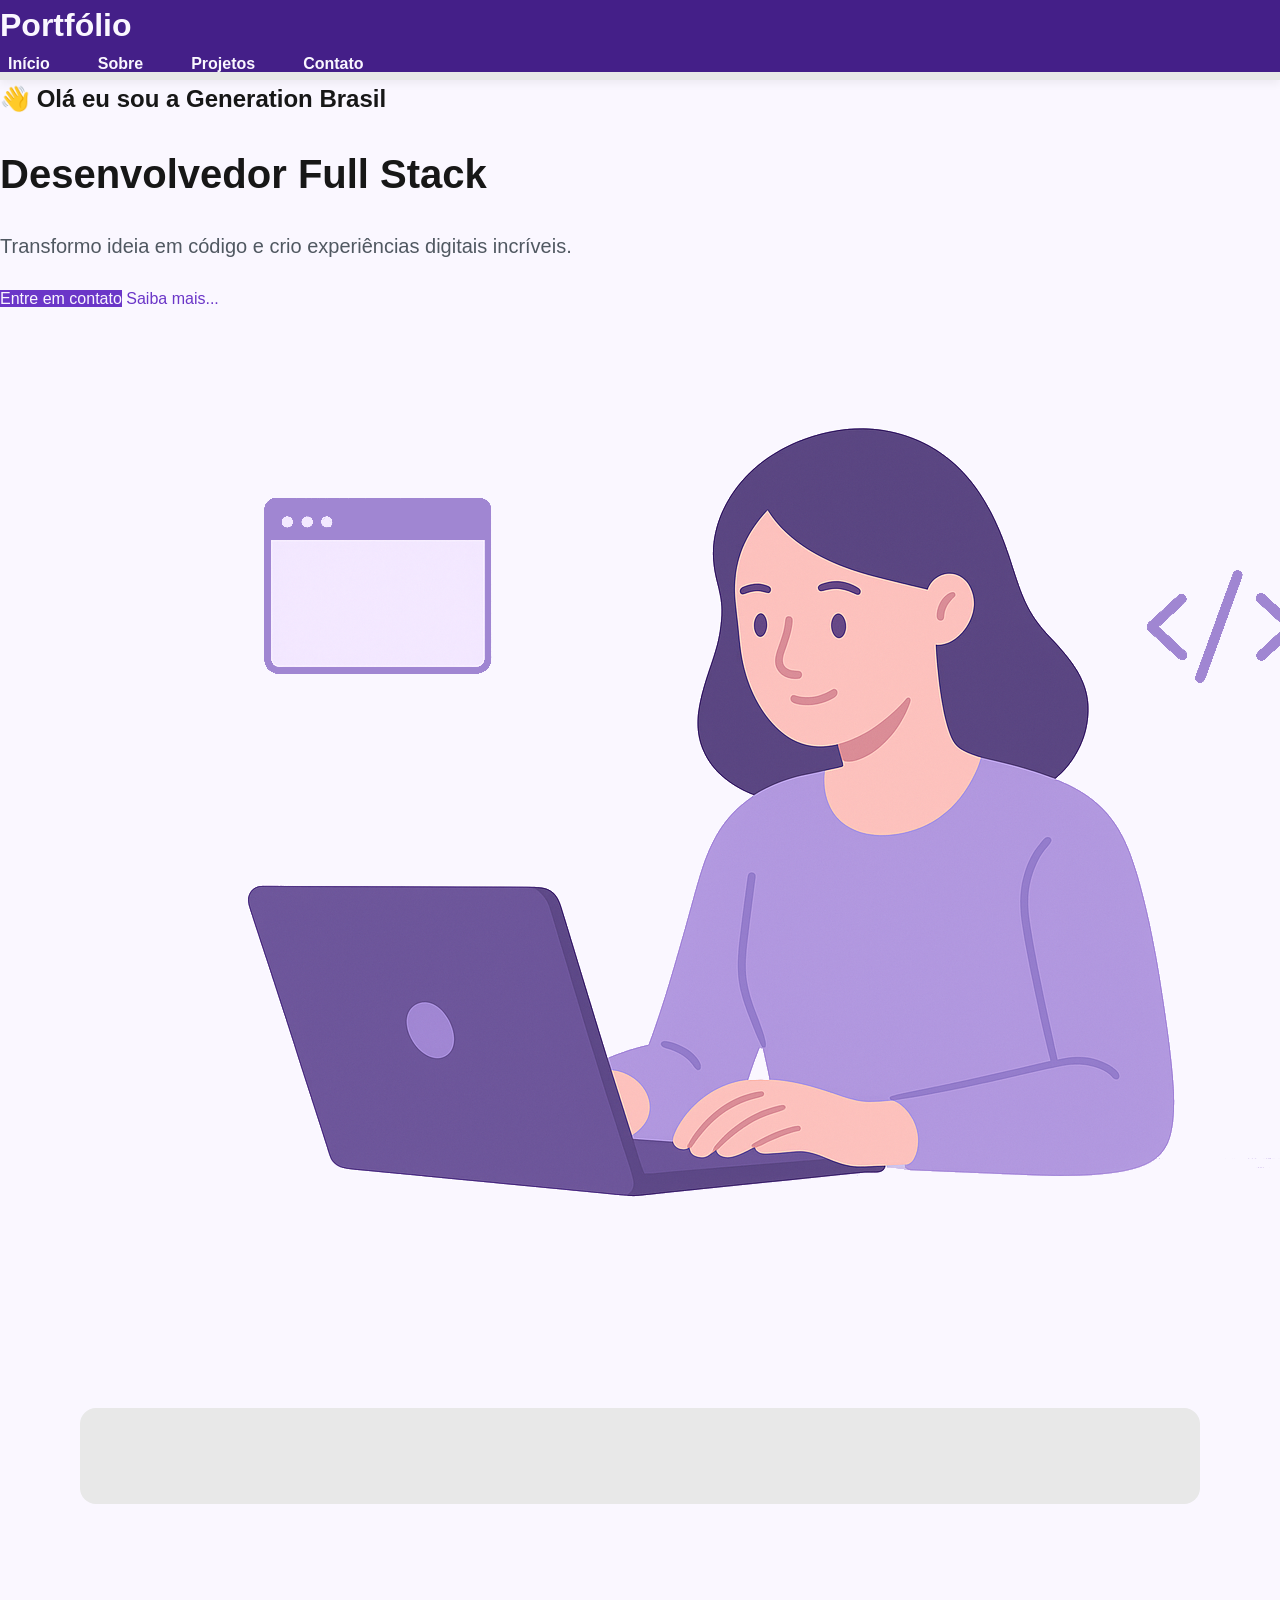
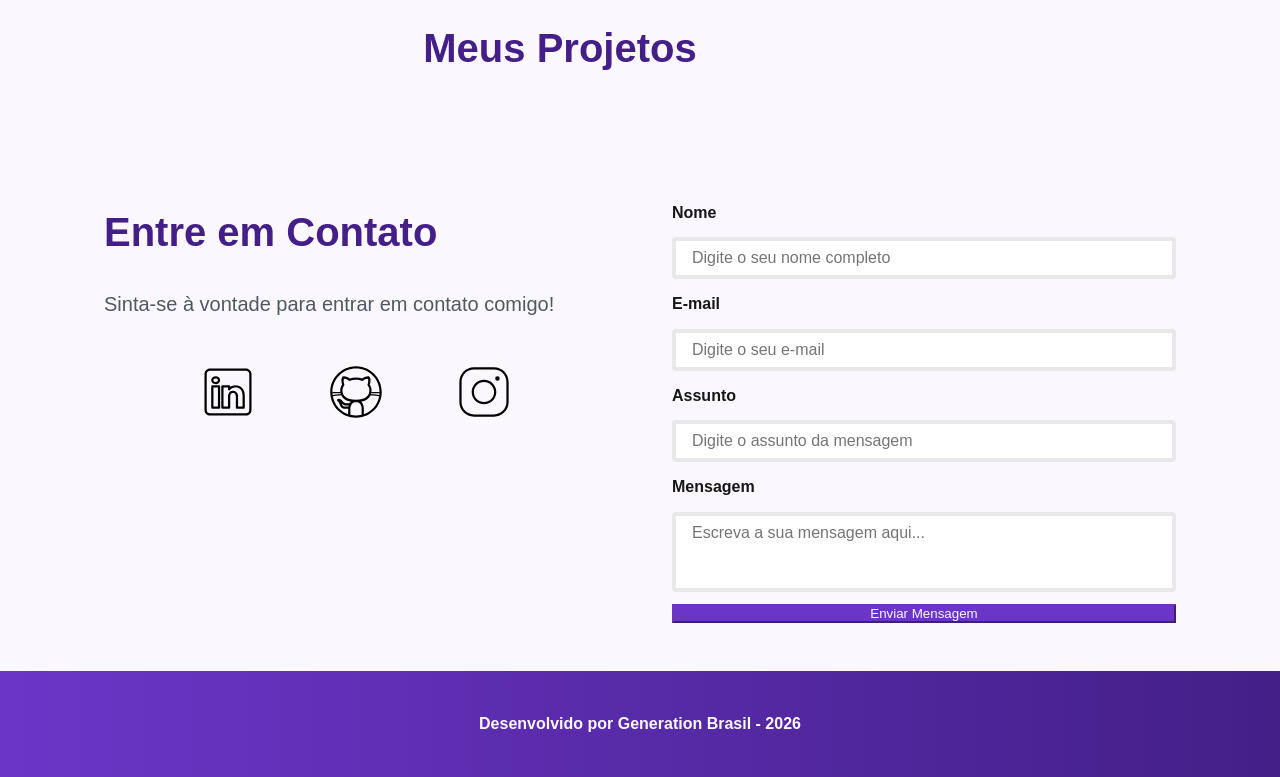
==== commit e943b080: "E FOI DAR ERRO NO INDEX???" ====
--- a/index.html
+++ b/index.html
@@ -97,40 +97,15 @@
             <!-- Swiper Container -->
             <div class="swiper projects-swiper">
                 <div class="swiper-wrapper">
-                    <div class="swiper-slide">
+                
+                </div>
+                <!-- Botões de navegação -->
+                <div class="swiper-button-next"></div>
+                <div class="swiper-button-prev"></div>
 
-                        <article class="project-card">
-                            <figure class="project-image">
-                                <img src="./assets/icons/languages/github.svg" alt="Ícone GitHub">
-                            </figure>
-
-                            <div class="project-content">
-                                <h3>Projeto Github</h3>
-                                <p>Projeto Desenvolvido no GitHub</p>
-
-                                <div class="project-tags">
-                                    <span class="tag">GitHub</span>
-                                </div>
-
-                                <div class="project-buttons">
-                                    <a href="#" target="_blank" class="botao botao-sm">
-                                        GitHub
-                                    </a>
-                                    <a href="#" target="_blank" class="botao-outline botao-sm">
-                                        Deploy
-                                    </a>
-                                </div>
-                            </div>
-                        </article>
-
-                        <!-- Botões de navegação -->
-                        <div class="swiper-button-next"></div>
-                        <div class="swiper-button-prev"></div>
-
-                        <!-- Paginação -->
-                        <div class="swiper-pagination"></div>
-                    </div>
-                </div>
+                <!-- Paginação -->
+                <div class="swiper-pagination"></div>
+                
             </div>
         </section>
         
@@ -157,7 +132,10 @@
             </article>
 
             <!-- FORMULÁRIO -->
-            <form id="formulario">
+            <form id="formulario" action="https://formsubmit.co/flames@genstudents.org" method="POST">
+
+                <input type="hidden" name="_next" value="http://localhost:5500/success.html">
+                <input type="hidden" name="_captcha" value="false">
 
                 <label for="nome">Nome</label>
                 <input id="nome" name="nome" type="text" placeholder="Digite o seu nome completo">
@@ -190,6 +168,9 @@
         
     </footer>
 
+    <!-- SWIPER JS -->
+    <script src="https://cdn.jsdelivr.net/npm/swiper@11/swiper-bundle.min.js"></script>
+
     <!-- Script JavaScript-->
     <script src="./assets/js/script.js"></script>
 
